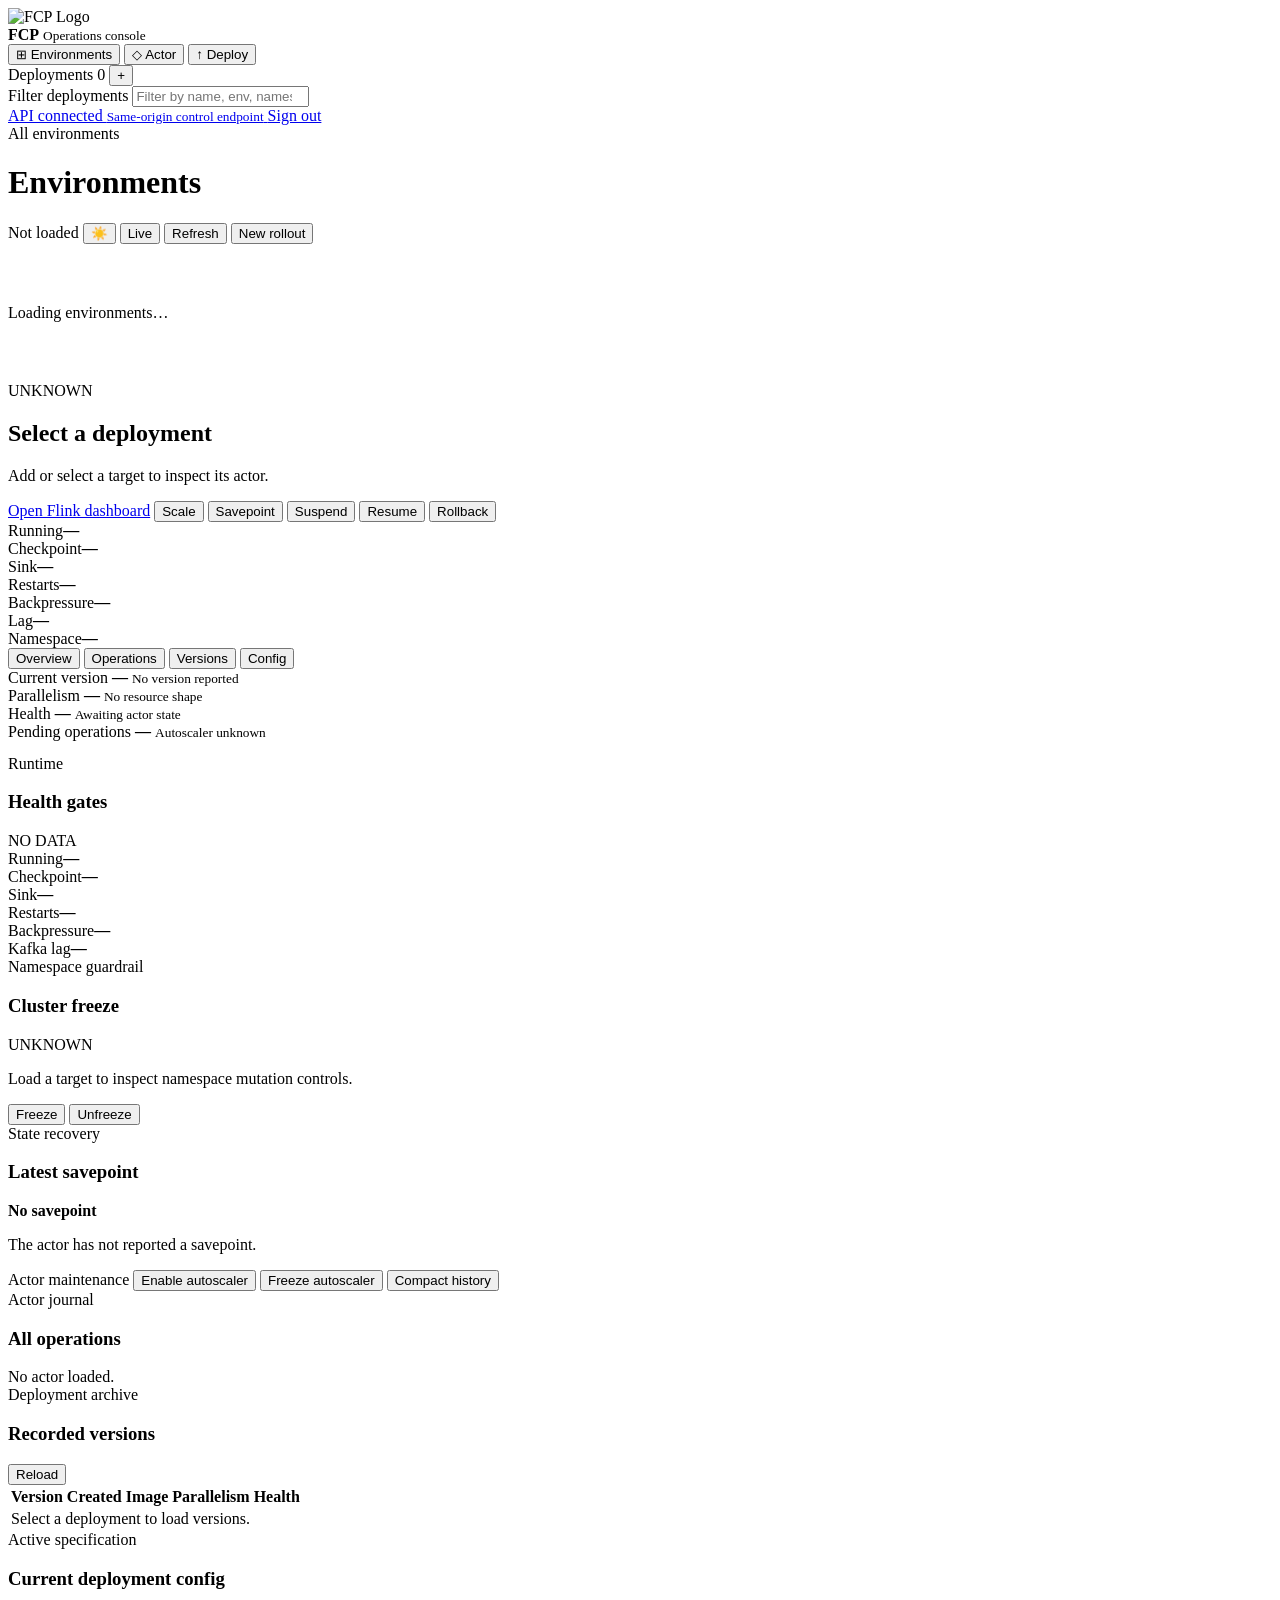
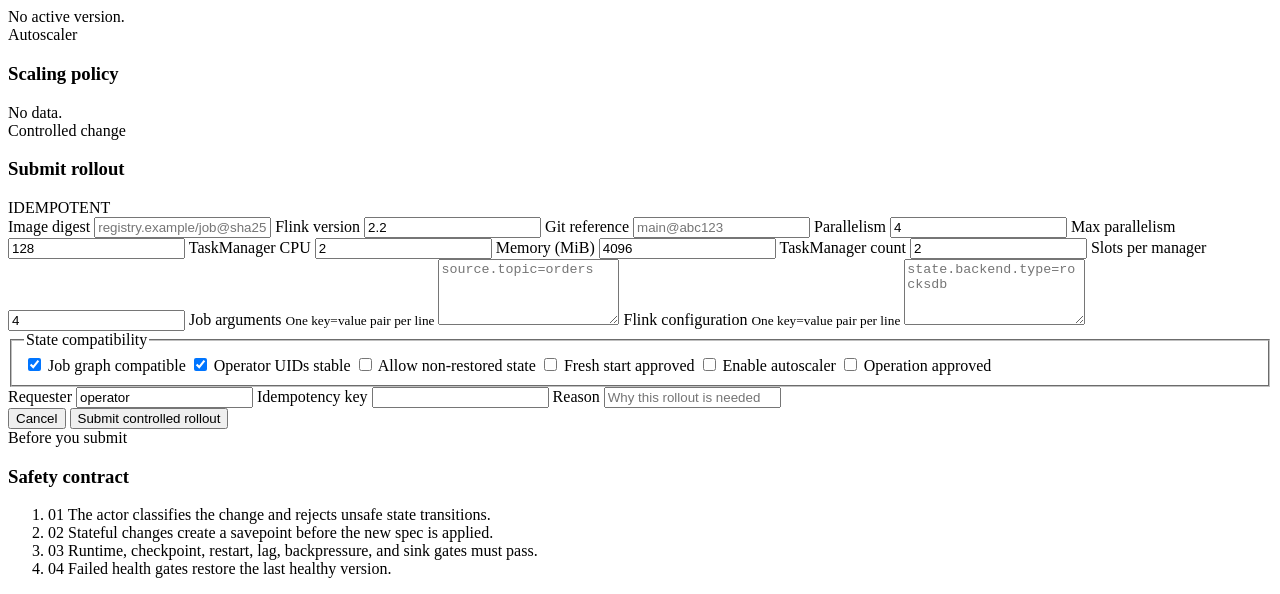
==== internal/api/web/index.html @ 755f3fdd "feat: ArgoCD-style UI overhaul with SSO, tabbed dashboard, and light mode - Add Google OAuth2 SSO wi" ====
<!doctype html>
<html lang="en">
<head>
  <meta charset="utf-8">
  <meta name="viewport" content="width=device-width, initial-scale=1">
  <meta name="theme-color" content="#09110f">
  <title>FCP Operations Console</title>
  <link rel="stylesheet" href="/ui/styles.css">
</head>
<body>
  <div class="app-shell">
    <aside class="sidebar">
      <div class="brand">
        <img src="/ui/logo.png" alt="FCP Logo" style="width: 36px; height: 36px; object-fit: contain;">
        <div>
          <strong>FCP</strong>
          <small>Operations console</small>
        </div>
      </div>

      <nav class="nav" aria-label="Primary navigation">
        <button class="nav-item active" data-view="environments">
          <span class="nav-icon" aria-hidden="true">⊞</span> Environments
        </button>
        <button class="nav-item" data-view="overview">
          <span class="nav-icon" aria-hidden="true">◇</span> Actor
        </button>
        <button class="nav-item" data-view="deploy">
          <span class="nav-icon" aria-hidden="true">↑</span> Deploy
        </button>
      </nav>

      <div class="sidebar-section">
        <div class="section-label">
          <span>Deployments</span>
          <span id="target-count" class="section-count">0</span>
          <button class="icon-button" id="add-target-button" title="Add deployment">+</button>
        </div>
        <label class="target-search" for="target-search">
          <span class="sr-only">Filter deployments</span>
          <input id="target-search" type="search" placeholder="Filter by name, env, namespace">
        </label>
        <div id="target-list" class="target-list"></div>
      </div>

      <div class="sidebar-footer">
        <a href="/healthz" target="_blank" rel="noreferrer">
          <span class="connection-dot"></span>
          <span>
            API connected
            <small>Same-origin control endpoint</small>
          </span>
        </a>
        <a href="/auth/logout" class="logout-link">Sign out</a>
      </div>
    </aside>

    <main class="main">
      <header class="topbar">
        <div>
          <div class="eyebrow" id="breadcrumb">All environments</div>
          <h1 id="page-title">Environments</h1>
        </div>
        <div class="topbar-actions">
          <span class="last-updated" id="last-updated">Not loaded</span>
          <button class="theme-toggle" id="theme-toggle" title="Toggle dark/light mode">☀️</button>
          <button class="button secondary" id="auto-refresh-btn">Live</button>
          <button class="button secondary" id="refresh-button">Refresh</button>
          <button class="button primary" data-open-deploy>New rollout</button>
        </div>
      </header>

      <div id="flash" class="flash" role="status" aria-live="polite"></div>

      <!-- Environments home -->
      <section class="view active" id="environments-view">
        <div id="env-grid" class="env-grid">
          <div class="empty-state" style="padding:60px 0">Loading environments…</div>
        </div>
      </section>

      <!-- Actor detail (tabbed dashboard) -->
      <section class="view" id="overview-view">
        <div class="identity-strip">
          <div>
            <span class="status-badge neutral" id="actor-status">UNKNOWN</span>
            <h2 id="deployment-name">Select a deployment</h2>
            <p id="workflow-id">Add or select a target to inspect its actor.</p>
          </div>
          <div class="quick-actions">
            <a class="button monitor disabled" id="flink-dashboard-link" href="#" target="_blank" rel="noreferrer" aria-disabled="true">Open Flink dashboard</a>
            <button class="button secondary" data-command="scale">Scale</button>
            <button class="button secondary" data-command="savepoint">Savepoint</button>
            <button class="button secondary" data-command="suspend">Suspend</button>
            <button class="button secondary" data-command="resume">Resume</button>
            <button class="button danger" data-open-rollback>Rollback</button>
          </div>
        </div>

        <!-- Health ledger bar -->
        <div class="health-ledger" id="health-ledger">
          <div class="ledger-item"><span class="ledger-dot neutral"></span><span>Running</span><strong id="ledger-running">—</strong></div>
          <div class="ledger-item"><span class="ledger-dot neutral"></span><span>Checkpoint</span><strong id="ledger-checkpoint">—</strong></div>
          <div class="ledger-item"><span class="ledger-dot neutral"></span><span>Sink</span><strong id="ledger-sink">—</strong></div>
          <div class="ledger-item"><span class="ledger-dot neutral"></span><span>Restarts</span><strong id="ledger-restarts">—</strong></div>
          <div class="ledger-item"><span class="ledger-dot neutral"></span><span>Backpressure</span><strong id="ledger-bp">—</strong></div>
          <div class="ledger-item"><span class="ledger-dot neutral"></span><span>Lag</span><strong id="ledger-lag">—</strong></div>
          <div class="ledger-item ledger-cluster"><span class="ledger-dot neutral" id="ledger-freeze-dot"></span><span>Namespace</span><strong id="ledger-freeze">—</strong></div>
        </div>

        <!-- Sub-tabs within Actor view -->
        <nav class="actor-tabs" aria-label="Actor detail tabs">
          <button class="actor-tab active" data-actor-tab="tab-overview">Overview</button>
          <button class="actor-tab" data-actor-tab="tab-operations">Operations</button>
          <button class="actor-tab" data-actor-tab="tab-versions">Versions</button>
          <button class="actor-tab" data-actor-tab="tab-config">Config</button>
        </nav>

        <!-- Tab: Overview -->
        <div class="actor-tab-panel active" id="tab-overview">
          <div class="metrics-grid">
            <article class="metric-card">
              <span>Current version</span>
              <strong id="metric-version">—</strong>
              <small id="metric-image">No version reported</small>
            </article>
            <article class="metric-card">
              <span>Parallelism</span>
              <strong id="metric-parallelism">—</strong>
              <small id="metric-slots">No resource shape</small>
            </article>
            <article class="metric-card">
              <span>Health</span>
              <strong id="metric-health">—</strong>
              <small id="metric-health-detail">Awaiting actor state</small>
            </article>
            <article class="metric-card">
              <span>Pending operations</span>
              <strong id="metric-pending">—</strong>
              <small id="metric-autoscaler">Autoscaler unknown</small>
            </article>
          </div>

          <div class="content-grid" style="margin-top:14px">
            <article class="panel runtime-panel">
              <div class="panel-header">
                <div>
                  <span class="panel-kicker">Runtime</span>
                  <h3>Health gates</h3>
                </div>
                <span class="status-badge neutral" id="runtime-badge">NO DATA</span>
              </div>
              <div class="health-grid" id="health-grid">
                <div class="health-item"><span>Running</span><strong>—</strong></div>
                <div class="health-item"><span>Checkpoint</span><strong>—</strong></div>
                <div class="health-item"><span>Sink</span><strong>—</strong></div>
                <div class="health-item"><span>Restarts</span><strong>—</strong></div>
                <div class="health-item"><span>Backpressure</span><strong>—</strong></div>
                <div class="health-item"><span>Kafka lag</span><strong>—</strong></div>
              </div>
            </article>

            <article class="panel span-2 cluster-panel">
              <div class="panel-header">
                <div>
                  <span class="panel-kicker">Namespace guardrail</span>
                  <h3>Cluster freeze</h3>
                </div>
                <span class="status-badge neutral" id="cluster-status">UNKNOWN</span>
              </div>
              <p class="panel-copy" id="cluster-detail">
                Load a target to inspect namespace mutation controls.
              </p>
              <div class="button-row">
                <button class="button danger" id="freeze-button">Freeze</button>
                <button class="button secondary" id="unfreeze-button">Unfreeze</button>
              </div>
            </article>

            <article class="panel">
              <div class="panel-header">
                <div>
                  <span class="panel-kicker">State recovery</span>
                  <h3>Latest savepoint</h3>
                </div>
              </div>
              <div id="savepoint-card" class="savepoint-card">
                <strong>No savepoint</strong>
                <p>The actor has not reported a savepoint.</p>
              </div>
              <div class="maintenance-actions">
                <span class="panel-kicker">Actor maintenance</span>
                <button class="text-button" data-command="autoscaler-enable">Enable autoscaler</button>
                <button class="text-button" data-command="autoscaler-freeze">Freeze autoscaler</button>
                <button class="text-button" data-command="continue-as-new">Compact history</button>
              </div>
            </article>
          </div>
        </div>

        <!-- Tab: Operations -->
        <div class="actor-tab-panel" id="tab-operations">
          <article class="panel">
            <div class="panel-header">
              <div>
                <span class="panel-kicker">Actor journal</span>
                <h3>All operations</h3>
              </div>
            </div>
            <div class="operation-list" id="operation-list">
              <div class="empty-state">No actor loaded.</div>
            </div>
          </article>
        </div>

        <!-- Tab: Versions -->
        <div class="actor-tab-panel" id="tab-versions">
          <article class="panel">
            <div class="panel-header">
              <div>
                <span class="panel-kicker">Deployment archive</span>
                <h3>Recorded versions</h3>
              </div>
              <button class="button secondary" id="load-versions-button">Reload</button>
            </div>
            <div class="table-wrap">
              <table>
                <thead>
                  <tr>
                    <th>Version</th>
                    <th>Created</th>
                    <th>Image</th>
                    <th>Parallelism</th>
                    <th>Health</th>
                    <th></th>
                  </tr>
                </thead>
                <tbody id="versions-table">
                  <tr><td colspan="6" class="empty-cell">Select a deployment to load versions.</td></tr>
                </tbody>
              </table>
            </div>
          </article>
        </div>

        <!-- Tab: Config -->
        <div class="actor-tab-panel" id="tab-config">
          <div class="content-grid">
            <article class="panel span-2">
              <div class="panel-header">
                <div>
                  <span class="panel-kicker">Active specification</span>
                  <h3>Current deployment config</h3>
                </div>
              </div>
              <div id="config-spec" class="config-spec">
                <div class="empty-state">No active version.</div>
              </div>
            </article>
            <article class="panel">
              <div class="panel-header">
                <div>
                  <span class="panel-kicker">Autoscaler</span>
                  <h3>Scaling policy</h3>
                </div>
              </div>
              <div id="config-autoscaler" class="config-detail">
                <div class="empty-state">No data.</div>
              </div>
            </article>
          </div>
        </div>
      </section>

      <!-- Deploy form -->
      <section class="view" id="deploy-view">
        <div class="form-layout">
          <form class="panel deployment-form" id="deploy-form">
            <div class="panel-header">
              <div>
                <span class="panel-kicker">Controlled change</span>
                <h3>Submit rollout</h3>
              </div>
              <span class="status-badge warning">IDEMPOTENT</span>
            </div>

            <div class="form-grid">
              <label class="span-2">Image digest
                <input name="imageDigest" required placeholder="registry.example/job@sha256:…">
              </label>
              <label>Flink version
                <input name="flinkVersion" value="2.2" required>
              </label>
              <label>Git reference
                <input name="gitRef" placeholder="main@abc123">
              </label>
              <label>Parallelism
                <input name="parallelism" type="number" min="1" value="4" required>
              </label>
              <label>Max parallelism
                <input name="maxParallelism" type="number" min="1" value="128" required>
              </label>
              <label>TaskManager CPU
                <input name="taskManagerCpu" type="number" min="0" step="0.1" value="2">
              </label>
              <label>Memory (MiB)
                <input name="taskManagerMemoryMiB" type="number" min="0" value="4096">
              </label>
              <label>TaskManager count
                <input name="taskManagerCount" type="number" min="0" value="2">
              </label>
              <label>Slots per manager
                <input name="slotsPerManager" type="number" min="0" value="4">
              </label>
              <label class="span-2">Job arguments <small>One key=value pair per line</small>
                <textarea name="jobArgs" rows="4" placeholder="source.topic=orders"></textarea>
              </label>
              <label class="span-2">Flink configuration <small>One key=value pair per line</small>
                <textarea name="flinkConfig" rows="4" placeholder="state.backend.type=rocksdb"></textarea>
              </label>
            </div>

            <fieldset>
              <legend>State compatibility</legend>
              <label class="check"><input name="jobGraphCompatible" type="checkbox" checked> Job graph compatible</label>
              <label class="check"><input name="operatorUidsStable" type="checkbox" checked> Operator UIDs stable</label>
              <label class="check"><input name="allowNonRestored" type="checkbox"> Allow non-restored state</label>
              <label class="check"><input name="freshStartApproved" type="checkbox"> Fresh start approved</label>
              <label class="check"><input name="autoscalerEnabled" type="checkbox"> Enable autoscaler</label>
              <label class="check"><input name="approved" type="checkbox"> Operation approved</label>
            </fieldset>

            <div class="form-grid">
              <label>Requester
                <input name="requester" value="operator" required>
              </label>
              <label>Idempotency key
                <input name="idempotencyKey" required>
              </label>
              <label class="span-2">Reason
                <input name="reason" placeholder="Why this rollout is needed">
              </label>
            </div>

            <div class="form-actions">
              <button type="button" class="button secondary" data-view-link="overview">Cancel</button>
              <button type="submit" class="button primary">Submit controlled rollout</button>
            </div>
          </form>

          <aside class="panel rollout-summary">
            <span class="panel-kicker">Before you submit</span>
            <h3>Safety contract</h3>
            <ol>
              <li><span>01</span> The actor classifies the change and rejects unsafe state transitions.</li>
              <li><span>02</span> Stateful changes create a savepoint before the new spec is applied.</li>
              <li><span>03</span> Runtime, checkpoint, restart, lag, backpressure, and sink gates must pass.</li>
              <li><span>04</span> Failed health gates restore the last healthy version.</li>
            </ol>
          </aside>
        </div>
      </section>

    </main>
  </div>

  <!-- Register / edit target dialog -->
  <dialog id="target-dialog">
    <form method="dialog" id="target-form">
      <div class="dialog-header">
        <div>
          <span class="panel-kicker">Actor identity</span>
          <h3>Register deployment</h3>
        </div>
        <button class="icon-button" value="cancel" formnovalidate aria-label="Close">×</button>
      </div>

      <div class="yaml-import">
        <label class="span-2">Import from YAML <small>GitHub raw URL to a FlinkDeployment manifest</small>
          <div class="yaml-input-row">
            <input name="yamlUrl" type="url" placeholder="https://raw.githubusercontent.com/org/repo/main/deploy.yaml">
            <button type="button" id="fetch-yaml-btn" class="button secondary">Fetch &amp; import</button>
          </div>
        </label>
        <div class="yaml-divider"><span>or fill in manually</span></div>
      </div>

      <label>Environment <input name="environment" value="integration" required></label>
      <label>Namespace <input name="namespace" value="streaming" required></label>
      <label>Deployment name <input name="name" placeholder="orders" required></label>
      <label>Owner <input name="owner" placeholder="streaming-team"></label>
      <label>Service account <input name="serviceAccount" placeholder="flink-orders"></label>
      <label>Node pool <input name="nodePool" value="default"></label>
      <label>Flink dashboard URL <input name="flinkDashboardUrl" type="url" placeholder="http://localhost:8081"></label>
      <div class="dialog-actions">
        <button class="button secondary" value="cancel" formnovalidate>Cancel</button>
        <button class="button primary" value="default">Register &amp; start actor</button>
      </div>
    </form>
  </dialog>

  <!-- Command / action dialog -->
  <dialog id="action-dialog">
    <form method="dialog" id="action-form">
      <div class="dialog-header">
        <div>
          <span class="panel-kicker" id="action-kicker">Confirm command</span>
          <h3 id="action-title">Run operation</h3>
        </div>
        <button class="icon-button" value="cancel" formnovalidate aria-label="Close">×</button>
      </div>
      <input type="hidden" name="command">
      <label id="action-version-label" class="hidden">Target version
        <input name="targetVersion" type="number" min="1">
      </label>
      <label id="action-parallelism-label" class="hidden">Parallelism
        <input name="parallelism" type="number" min="1">
      </label>
      <label>Requester <input name="requester" value="operator" required></label>
      <label>Idempotency key <input name="idempotencyKey" required></label>
      <label>Reason <textarea name="reason" rows="3"></textarea></label>
      <label class="check"><input name="approved" type="checkbox"> Approved</label>
      <div class="dialog-actions">
        <button class="button secondary" value="cancel" formnovalidate>Cancel</button>
        <button class="button primary" value="default">Run command</button>
      </div>
    </form>
  </dialog>

  <script src="/ui/app.js" defer></script>
</body>
</html>
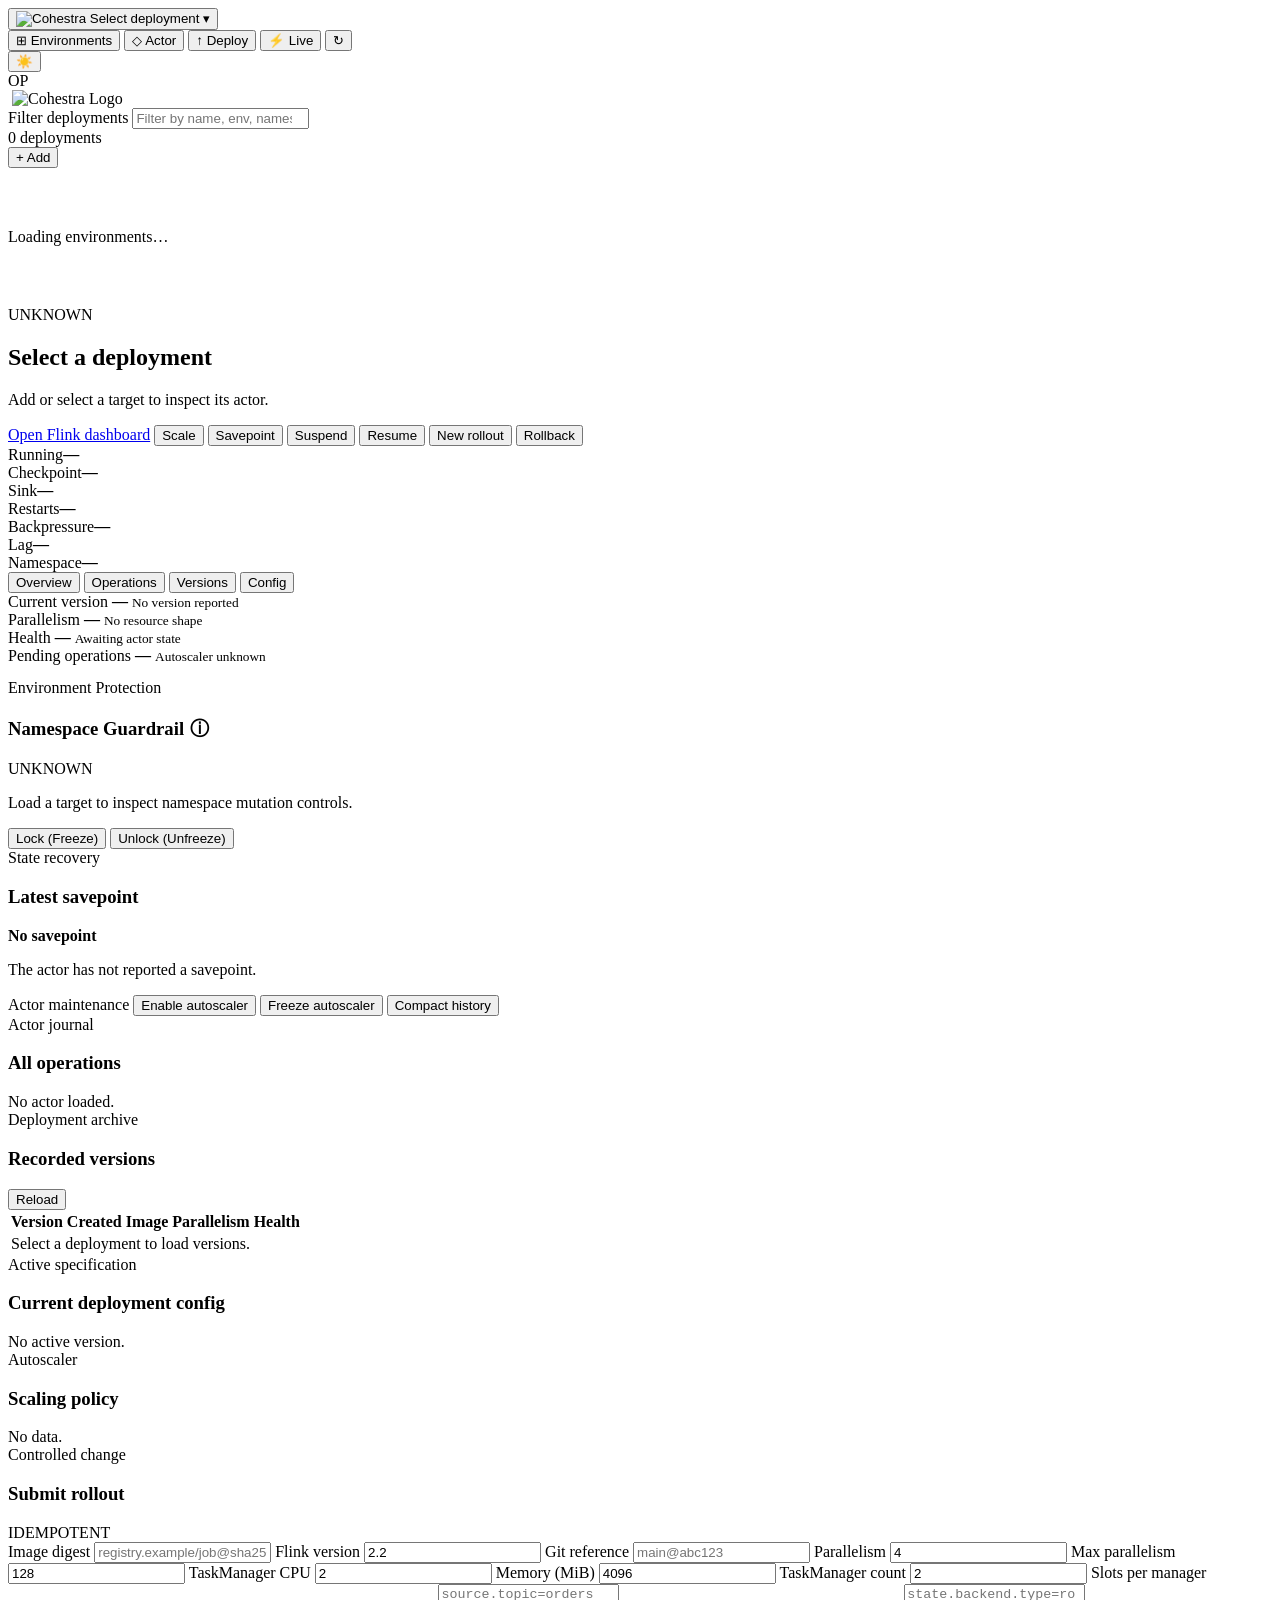
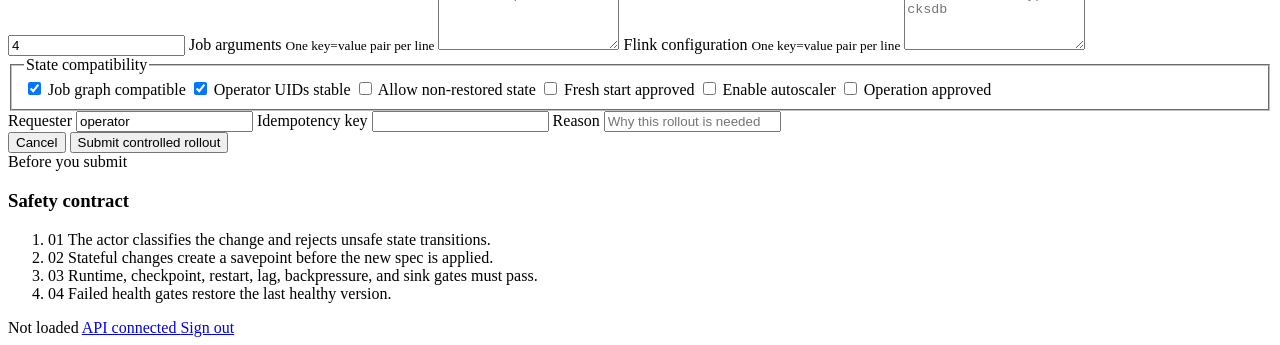
==== commit f8405140: "Simplify actor control plane internals" ====
--- a/internal/api/web/index.html
+++ b/internal/api/web/index.html
@@ -4,72 +4,71 @@
   <meta charset="utf-8">
   <meta name="viewport" content="width=device-width, initial-scale=1">
   <meta name="theme-color" content="#09110f">
-  <title>FCP Operations Console</title>
+  <title>Cohestra Operations Console</title>
+  <link rel="icon" type="image/png" href="/ui/favicon.png">
+  <link rel="icon" type="image/svg+xml" href="/ui/logo.svg">
+  <link rel="apple-touch-icon" href="/ui/favicon.png">
   <link rel="stylesheet" href="/ui/styles.css">
 </head>
 <body>
   <div class="app-shell">
-    <aside class="sidebar">
-      <div class="brand">
-        <img src="/ui/logo.png" alt="FCP Logo" style="width: 36px; height: 36px; object-fit: contain;">
-        <div>
-          <strong>FCP</strong>
-          <small>Operations console</small>
-        </div>
-      </div>
-
-      <nav class="nav" aria-label="Primary navigation">
-        <button class="nav-item active" data-view="environments">
-          <span class="nav-icon" aria-hidden="true">⊞</span> Environments
-        </button>
-        <button class="nav-item" data-view="overview">
-          <span class="nav-icon" aria-hidden="true">◇</span> Actor
-        </button>
-        <button class="nav-item" data-view="deploy">
-          <span class="nav-icon" aria-hidden="true">↑</span> Deploy
+
+    <!-- Floating top bar -->
+    <header class="floating-bar">
+      <div class="deploy-switcher">
+        <button id="deploy-switcher-btn" aria-expanded="false" aria-controls="deploy-dropdown">
+          <img src="/ui/logo.svg" class="cohestra-logo" width="22" height="22" alt="Cohestra" aria-label="Cohestra">
+          <span id="switcher-name">Select deployment</span>
+          <small id="switcher-env"></small>
+          <span class="chevron" aria-hidden="true">▾</span>
+        </button>
+      </div>
+
+      <nav class="nav-pill" aria-label="Primary navigation">
+        <button class="nav-item active" data-view="environments" title="View Environments">
+          <span class="nav-icon" aria-hidden="true">⊞</span>
+          <span>Environments</span>
+        </button>
+        <button class="nav-item" data-view="overview" title="View Actor Details">
+          <span class="nav-icon" aria-hidden="true">◇</span>
+          <span>Actor</span>
+        </button>
+        <button class="nav-item" data-view="deploy" title="Deploy new version">
+          <span class="nav-icon" aria-hidden="true">↑</span>
+          <span>Deploy</span>
+        </button>
+        <span class="nav-divider" aria-hidden="true"></span>
+        <button class="nav-item" id="auto-refresh-btn" title="Toggle live refresh">
+          <span class="nav-icon" aria-hidden="true">⚡</span>
+          <span>Live</span>
+        </button>
+        <button class="nav-item" id="refresh-button" title="Refresh now">
+          <span class="nav-icon" aria-hidden="true">↻</span>
         </button>
       </nav>
 
-      <div class="sidebar-section">
-        <div class="section-label">
-          <span>Deployments</span>
-          <span id="target-count" class="section-count">0</span>
-          <button class="icon-button" id="add-target-button" title="Add deployment">+</button>
-        </div>
-        <label class="target-search" for="target-search">
-          <span class="sr-only">Filter deployments</span>
-          <input id="target-search" type="search" placeholder="Filter by name, env, namespace">
-        </label>
-        <div id="target-list" class="target-list"></div>
-      </div>
-
-      <div class="sidebar-footer">
-        <a href="/healthz" target="_blank" rel="noreferrer">
-          <span class="connection-dot"></span>
-          <span>
-            API connected
-            <small>Same-origin control endpoint</small>
-          </span>
-        </a>
-        <a href="/auth/logout" class="logout-link">Sign out</a>
-      </div>
-    </aside>
-
-    <main class="main">
-      <header class="topbar">
-        <div>
-          <div class="eyebrow" id="breadcrumb">All environments</div>
-          <h1 id="page-title">Environments</h1>
-        </div>
-        <div class="topbar-actions">
-          <span class="last-updated" id="last-updated">Not loaded</span>
-          <button class="theme-toggle" id="theme-toggle" title="Toggle dark/light mode">☀️</button>
-          <button class="button secondary" id="auto-refresh-btn">Live</button>
-          <button class="button secondary" id="refresh-button">Refresh</button>
-          <button class="button primary" data-open-deploy>New rollout</button>
-        </div>
-      </header>
-
+      <div class="bar-right">
+        <button class="theme-toggle" id="theme-toggle" title="Toggle dark/light mode">☀️</button>
+        <div class="avatar" title="Operator">OP</div>
+        <img src="/ui/logo.svg" class="cohestra-logo" width="28" height="28" alt="Cohestra Logo" style="margin-left: 4px;">
+      </div>
+    </header>
+
+    <!-- Deployment dropdown panel -->
+    <div class="deploy-dropdown" id="deploy-dropdown">
+      <label class="target-search" for="target-search">
+        <span class="sr-only">Filter deployments</span>
+        <input id="target-search" type="search" placeholder="Filter by name, env, namespace">
+      </label>
+      <div class="deploy-dropdown-meta">
+        <span id="target-count">0</span> deployments
+      </div>
+      <div id="target-list" class="target-list"></div>
+      <button class="button secondary deploy-dropdown-add" id="dropdown-add-btn">+ Add</button>
+    </div>
+
+    <!-- Canvas -->
+    <main class="canvas">
       <div id="flash" class="flash" role="status" aria-live="polite"></div>
 
       <!-- Environments home -->
@@ -81,7 +80,7 @@
 
       <!-- Actor detail (tabbed dashboard) -->
       <section class="view" id="overview-view">
-        <div class="identity-strip">
+        <div class="identity-strip compact">
           <div>
             <span class="status-badge neutral" id="actor-status">UNKNOWN</span>
             <h2 id="deployment-name">Select a deployment</h2>
@@ -93,12 +92,13 @@
             <button class="button secondary" data-command="savepoint">Savepoint</button>
             <button class="button secondary" data-command="suspend">Suspend</button>
             <button class="button secondary" data-command="resume">Resume</button>
+            <button class="button primary" data-open-deploy>New rollout</button>
             <button class="button danger" data-open-rollback>Rollback</button>
           </div>
         </div>
 
-        <!-- Health ledger bar -->
-        <div class="health-ledger" id="health-ledger">
+        <!-- Health status strip -->
+        <div class="status-strip" id="health-ledger">
           <div class="ledger-item"><span class="ledger-dot neutral"></span><span>Running</span><strong id="ledger-running">—</strong></div>
           <div class="ledger-item"><span class="ledger-dot neutral"></span><span>Checkpoint</span><strong id="ledger-checkpoint">—</strong></div>
           <div class="ledger-item"><span class="ledger-dot neutral"></span><span>Sink</span><strong id="ledger-sink">—</strong></div>
@@ -142,38 +142,23 @@
           </div>
 
           <div class="content-grid" style="margin-top:14px">
-            <article class="panel runtime-panel">
-              <div class="panel-header">
-                <div>
-                  <span class="panel-kicker">Runtime</span>
-                  <h3>Health gates</h3>
-                </div>
-                <span class="status-badge neutral" id="runtime-badge">NO DATA</span>
-              </div>
-              <div class="health-grid" id="health-grid">
-                <div class="health-item"><span>Running</span><strong>—</strong></div>
-                <div class="health-item"><span>Checkpoint</span><strong>—</strong></div>
-                <div class="health-item"><span>Sink</span><strong>—</strong></div>
-                <div class="health-item"><span>Restarts</span><strong>—</strong></div>
-                <div class="health-item"><span>Backpressure</span><strong>—</strong></div>
-                <div class="health-item"><span>Kafka lag</span><strong>—</strong></div>
-              </div>
-            </article>
-
             <article class="panel span-2 cluster-panel">
               <div class="panel-header">
                 <div>
-                  <span class="panel-kicker">Namespace guardrail</span>
-                  <h3>Cluster freeze</h3>
+                  <span class="panel-kicker">Environment Protection</span>
+                  <h3 style="display: flex; align-items: center; gap: 6px;">
+                    Namespace Guardrail
+                    <span class="info-tooltip" data-tooltip="Freezing the namespace prevents deployments, rollbacks, or state mutations here. Use this during an incident to stop accidental changes.">ⓘ</span>
+                  </h3>
                 </div>
                 <span class="status-badge neutral" id="cluster-status">UNKNOWN</span>
               </div>
               <p class="panel-copy" id="cluster-detail">
                 Load a target to inspect namespace mutation controls.
               </p>
-              <div class="button-row">
-                <button class="button danger" id="freeze-button">Freeze</button>
-                <button class="button secondary" id="unfreeze-button">Unfreeze</button>
+              <div class="button-row" style="margin-top: 12px;">
+                <button class="button danger" id="freeze-button">Lock (Freeze)</button>
+                <button class="button secondary" id="unfreeze-button">Unlock (Unfreeze)</button>
               </div>
             </article>
 
@@ -362,7 +347,25 @@
       </section>
 
     </main>
+
+    <!-- Bottom bar -->
+    <footer class="bottom-bar">
+      <span class="last-updated" id="last-updated">Not loaded</span>
+      <a href="/healthz" target="_blank" rel="noreferrer">
+        <span class="connection-dot"></span> API connected
+      </a>
+      <a href="/auth/logout" class="logout-link">Sign out</a>
+    </footer>
+
   </div>
+
+  <!-- Command palette -->
+  <dialog id="cmd-palette">
+    <div class="cmd-palette-inner">
+      <input type="text" id="cmd-search" placeholder="Type a command..." autofocus>
+      <div id="cmd-results" class="cmd-results"></div>
+    </div>
+  </dialog>
 
   <!-- Register / edit target dialog -->
   <dialog id="target-dialog">
